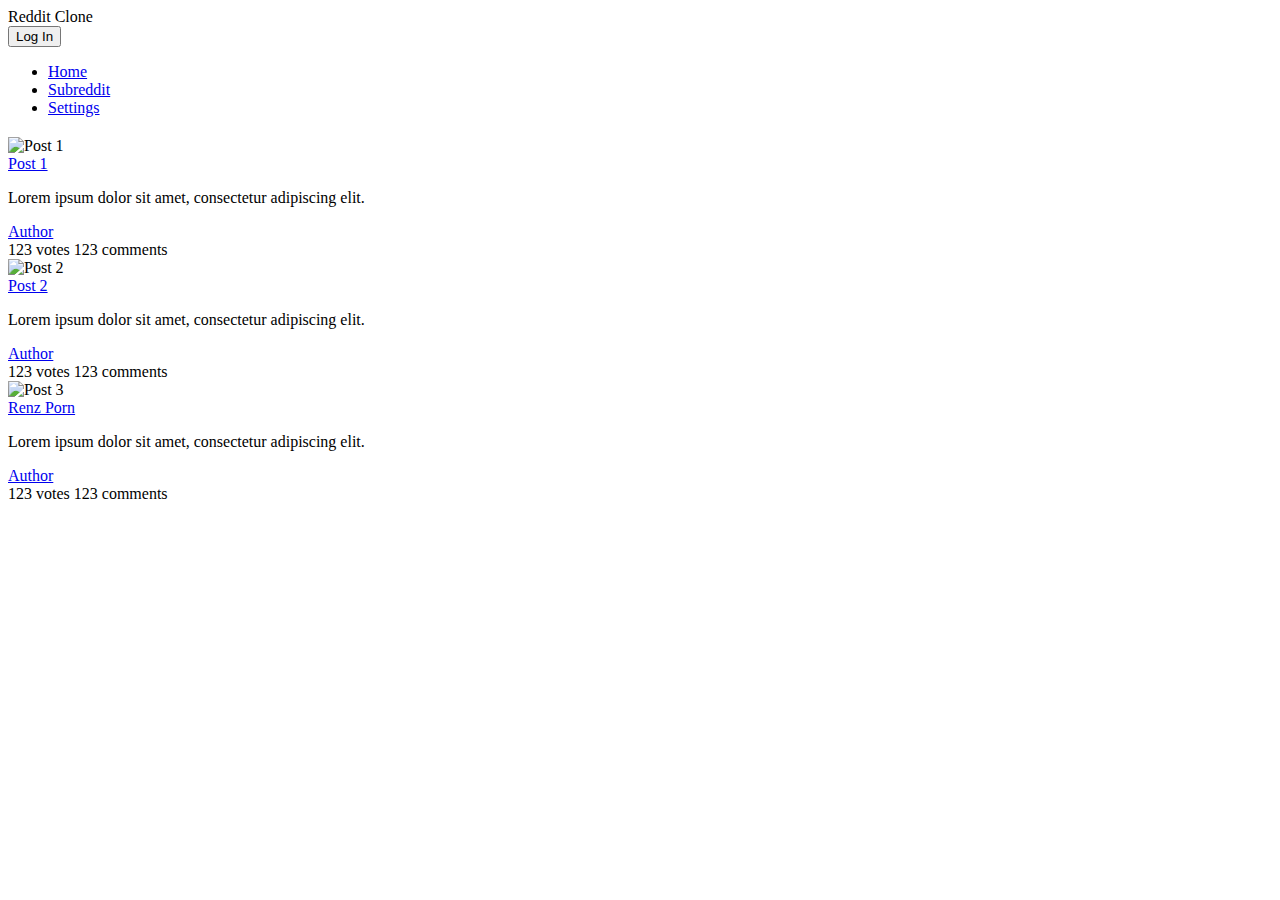
==== index.html @ 69d4dbc5 "paul" ====
<!DOCTYPE html>
<html lang="en">

<head>
    <meta charset="UTF-8">
    <meta name="viewport" content="width=device-width, initial-scale=1.0">
    <title>Reddit Clone</title>
    <link rel="stylesheet" href="css/index.css">
</head>

<body>
    <header class="navbar">
        <div class="nav-title">Reddit Clone</div>
        <div class="nav-actions">
            <a href="login.html"> 
                <button class="login-button">Log In</button>
            </a>
        </div>
    </header>
    <div class="layout">
        <aside class="sidebar">
            <nav>
                <ul>
                    <li><a href="index.html" class="link">Home</a></li>
                    <li><a href="subreddit.html" class="link">Subreddit</a></li>
                    <li><a href="#" class="link">Settings</a></li>
                </ul>
            </nav>
        </aside>

        <main class="main-content">
            <div class="container">
                <div class="trending-posts">
                    <h2 class="heading"> </h2>
                    <div class="post-list">
                        <div class="post-item">
                            <img src="https://via.placeholder.com/100" alt="Post 1" class="post-image">
                            <div class="post-info">
                                <a href="#" class="title">Post 1</a>
                                <p class="content">Lorem ipsum dolor sit amet, consectetur adipiscing elit.</p>
                                <a href="#" class="author">Author</a>
                                <div class="stats">
                                    <span class="votes">123 votes</span>
                                    <span class="comments">123 comments</span>
                                </div>
                            </div>
                        </div>
                        <div class="post-item">
                            <img src="https://via.placeholder.com/100" alt="Post 2" class="post-image">
                            <div class="post-info">
                                <a href="#" class="title">Post 2</a>
                                <p class="content">Lorem ipsum dolor sit amet, consectetur adipiscing elit.</p>
                                <a href="#" class="author">Author</a>
                                <div class="stats">
                                    <span class="votes">123 votes</span>
                                    <span class="comments">123 comments</span>
                                </div>
                            </div>
                        </div>
                        <div class="post-item">
                            <img src="https://via.placeholder.com/100" alt="Post 3" class="post-image">
                            <div class="post-info">
                                <a href="#" class="title">Renz Porn</a>
                                <p class="content">Lorem ipsum dolor sit amet, consectetur adipiscing elit.</p>
                                <a href="#" class="author">Author</a>
                                <div class="stats">
                                    <span class="votes">123 votes</span>
                                    <span class="comments">123 comments </span>
                                </div>
                            </div>
                        </div>
                    </div>
                </div>
            </div>
        </main>
    </div>
    <footer>
        
    </footer>

    <script src="js/index.js"></script>
</body>

</html>
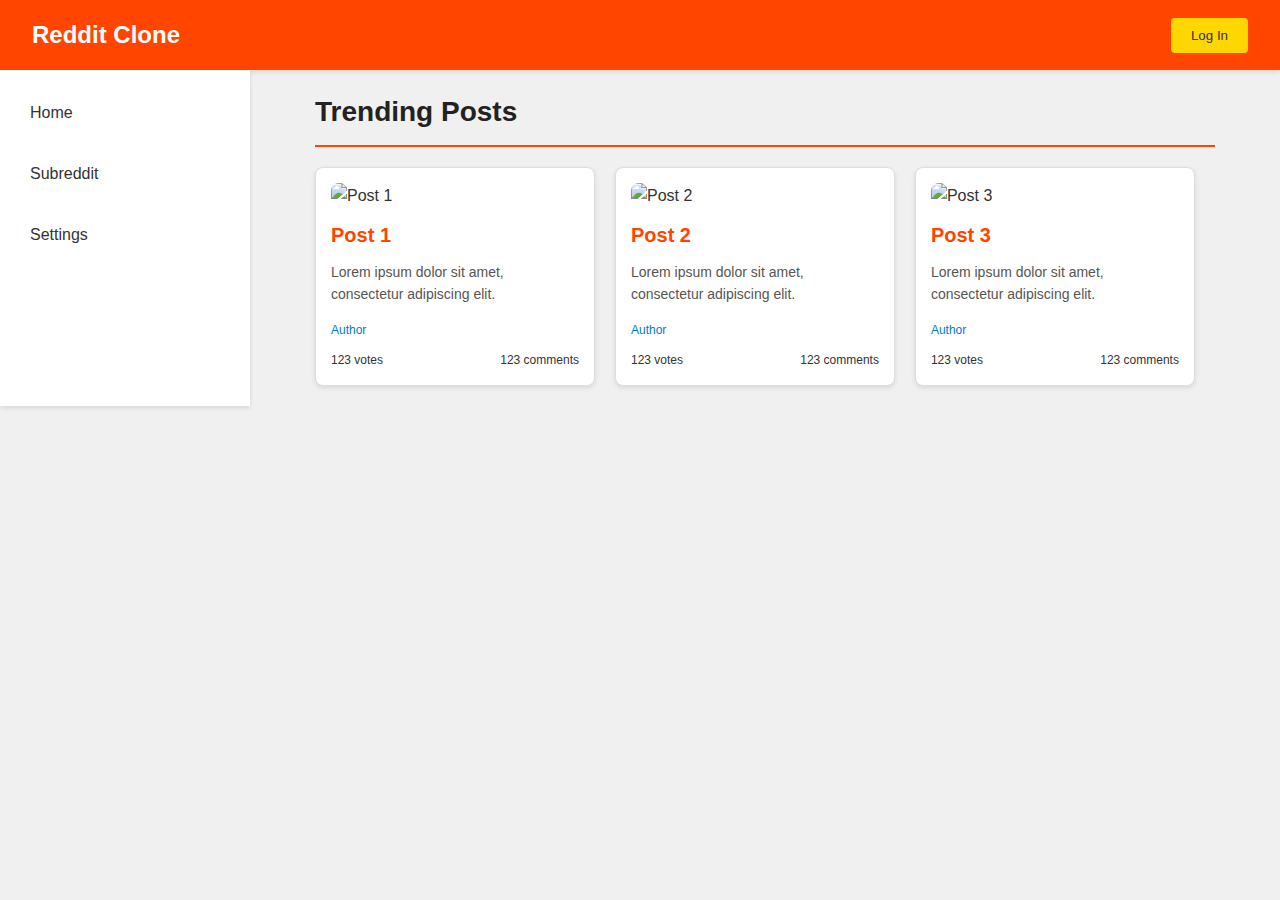
==== commit f19ddf12: "mervin" ====
--- a/index.html
+++ b/index.html
@@ -6,15 +6,49 @@
     <meta name="viewport" content="width=device-width, initial-scale=1.0">
     <title>Reddit Clone</title>
     <link rel="stylesheet" href="css/index.css">
+    <style>
+        /* Basic styles for the modal */
+        .modal {
+            display: none; /* Hidden by default */
+            position: fixed; /* Stay in place */
+            z-index: 1; /* Sit on top */
+            left: 0;
+            top: 0;
+            width: 100%; /* Full width */
+            height: 100%; /* Full height */
+            overflow: auto; /* Enable scroll if needed */
+            background-color: rgba(0, 0, 0, 0.5); /* Black w/ opacity */
+        }
+
+        .modal-content {
+            background-color: #fefefe;
+            margin: 15% auto; /* 15% from the top and centered */
+            padding: 20px;
+            border: 1px solid #888;
+            width: 80%; /* Could be more or less, depending on screen size */
+        }
+
+        .close {
+            color: #aaa;
+            float: right;
+            font-size: 28px;
+            font-weight: bold;
+        }
+
+        .close:hover,
+        .close:focus {
+            color: black;
+            text-decoration: none;
+            cursor: pointer;
+        }
+    </style>
 </head>
 
 <body>
     <header class="navbar">
         <div class="nav-title">Reddit Clone</div>
         <div class="nav-actions">
-            <a href="login.html"> 
-                <button class="login-button">Log In</button>
-            </a>
+            <button class="login-button" id="loginBtn">Log In</button>
         </div>
     </header>
     <div class="layout">
@@ -31,7 +65,7 @@
         <main class="main-content">
             <div class="container">
                 <div class="trending-posts">
-                    <h2 class="heading"> </h2>
+                    <h2 class="heading">Trending Posts</h2>
                     <div class="post-list">
                         <div class="post-item">
                             <img src="https://via.placeholder.com/100" alt="Post 1" class="post-image">
@@ -60,7 +94,7 @@
                         <div class="post-item">
                             <img src="https://via.placeholder.com/100" alt="Post 3" class="post-image">
                             <div class="post-info">
-                                <a href="#" class="title">Renz Porn</a>
+                                <a href="#" class="title">Post 3</a>
                                 <p class="content">Lorem ipsum dolor sit amet, consectetur adipiscing elit.</p>
                                 <a href="#" class="author">Author</a>
                                 <div class="stats">
@@ -75,10 +109,51 @@
         </main>
     </div>
     <footer>
-        
+     
     </footer>
 
-    <script src="js/index.js"></script>
+    <!-- The Modal -->
+    <div id="loginModal" class="modal">
+        <div class="modal-content">
+            <span class="close">&times;</span>
+            <h2>Login</h2>
+            <form>
+                <label for="username">Username:</label><br>
+                <input type="text" id="username" name="username" required><br><br>
+                <label for="password">Password:</label><br>
+                <input type="password" id="password" name="password" required><br><br>
+                <button type="submit">Submit</button>
+            </form>
+        </div>
+    </div>
+
+    <script>
+        // Get the modal
+        var modal = document.getElementById("loginModal");
+
+        // Get the button that opens the modal
+        var btn = document.getElementById("loginBtn");
+
+        // Get the <span> element that closes the modal
+        var span = document.getElementsByClassName("close")[0];
+
+        // When the user clicks the button, open the modal 
+        btn.onclick = function() {
+            modal.style.display = "block";
+        }
+
+        // When the user clicks on <span> (x), close the modal
+        span.onclick = function() {
+            modal.style.display = "none";
+        }
+
+        // When the user clicks anywhere outside of the modal, close it
+        window.onclick = function(event) {
+            if (event.target == modal) {
+                modal.style.display = "none";
+            }
+        }
+    </script>
 </body>
 
 </html>--- a/css/index.css
+++ b/css/index.css
@@ -0,0 +1,165 @@
+* {
+    box-sizing: border-box;
+    margin: 0;
+    padding: 0;
+}
+
+body {
+    font-family: 'Arial', sans-serif;
+    line-height: 1.6;
+    background-color: #f0f0f0;
+    color: #333;
+}
+
+header {
+    background-color: #ff4500; /* Reddit Orange */
+    color: #fff;
+    padding: 1em 2em;
+    display: flex;
+    justify-content: space-between;
+    align-items: center;
+    box-shadow: 0 2px 5px rgba(0, 0, 0, 0.1);
+}
+
+.nav-title {
+    font-size: 24px;
+    font-weight: bold;
+}
+
+.nav-actions {
+    display: flex;
+}
+
+.login-button {
+    background-color: #ffd700; /* Golden color */
+    color: #333;
+    border: none;
+    padding: 10px 20px;
+    cursor: pointer;
+    border-radius: 4px;
+    transition: background-color 0.3s;
+}
+
+.login-button:hover {
+    background-color: #e3c200; /* Darker shade on hover */
+}
+
+.layout {
+    display: flex;
+}
+
+.sidebar {
+    width: 250px;
+    background-color: #ffffff;
+    padding: 20px;
+    box-shadow: 0 2px 5px rgba(0, 0, 0, 0.1);
+}
+
+.sidebar nav ul {
+    list-style-type: none;
+    padding-left: 0;
+}
+
+.sidebar nav ul li {
+    margin-bottom: 15px;
+}
+
+.sidebar nav ul li a {
+    text-decoration: none;
+    color: #333;
+    padding: 10px;
+    display: block;
+    border-radius: 4px;
+    transition: background 0.3s;
+}
+
+.sidebar nav ul li a:hover {
+    background-color: #f0f0f0;
+}
+
+.main-content {
+    flex-grow: 1;
+    padding: 20px;
+}
+
+.container {
+    max-width: 900px;
+    margin: 0 auto;
+}
+
+.heading {
+    font-size: 28px;
+    font-weight: bold;
+    margin-bottom: 20px;
+    border-bottom: 2px solid #ff4500;
+    padding-bottom: 10px;
+    color: #222;
+}
+
+.post-list {
+    display: flex;
+    flex-wrap: wrap;
+    gap: 20px; /* Space between post items */
+}
+
+.post-item {
+    background-color: #fff;
+    padding: 15px;
+    border-radius: 8px;
+    border: 1px solid #ddd;
+    width: calc(33.33% - 20px); /* Responsive width */
+    box-shadow: 0 2px 5px rgba(0, 0, 0, 0.1);
+    transition: box-shadow 0.3s, transform 0.2s;
+}
+
+.post-item:hover {
+    box-shadow: 0 4px 20px rgba(0, 0, 0, 0.15);
+    transform: translateY(-3px);
+}
+
+.post-image {
+    width: 100%;
+    height: auto;
+    border-radius: 8px;
+}
+
+.post-info {
+    margin-top: 10px;
+}
+
+.title {
+    font-size: 20px;
+    font-weight: bold;
+    color: #ff4500;
+    text-decoration: none;
+}
+
+.content {
+    font-size: 14px;
+    color: #555;
+    margin: 10px 0;
+}
+
+.author {
+    display: inline-block;
+    font-size: 12px;
+    color: #0079d3; /* Author blue */
+    text-decoration: none;
+}
+
+.author:hover {
+    text-decoration: underline;
+}
+
+.stats {
+    display: flex;
+    justify-content: space-between;
+    margin-top: 10px;
+    font-size: 12px
+
+
+
+    
+
+
+    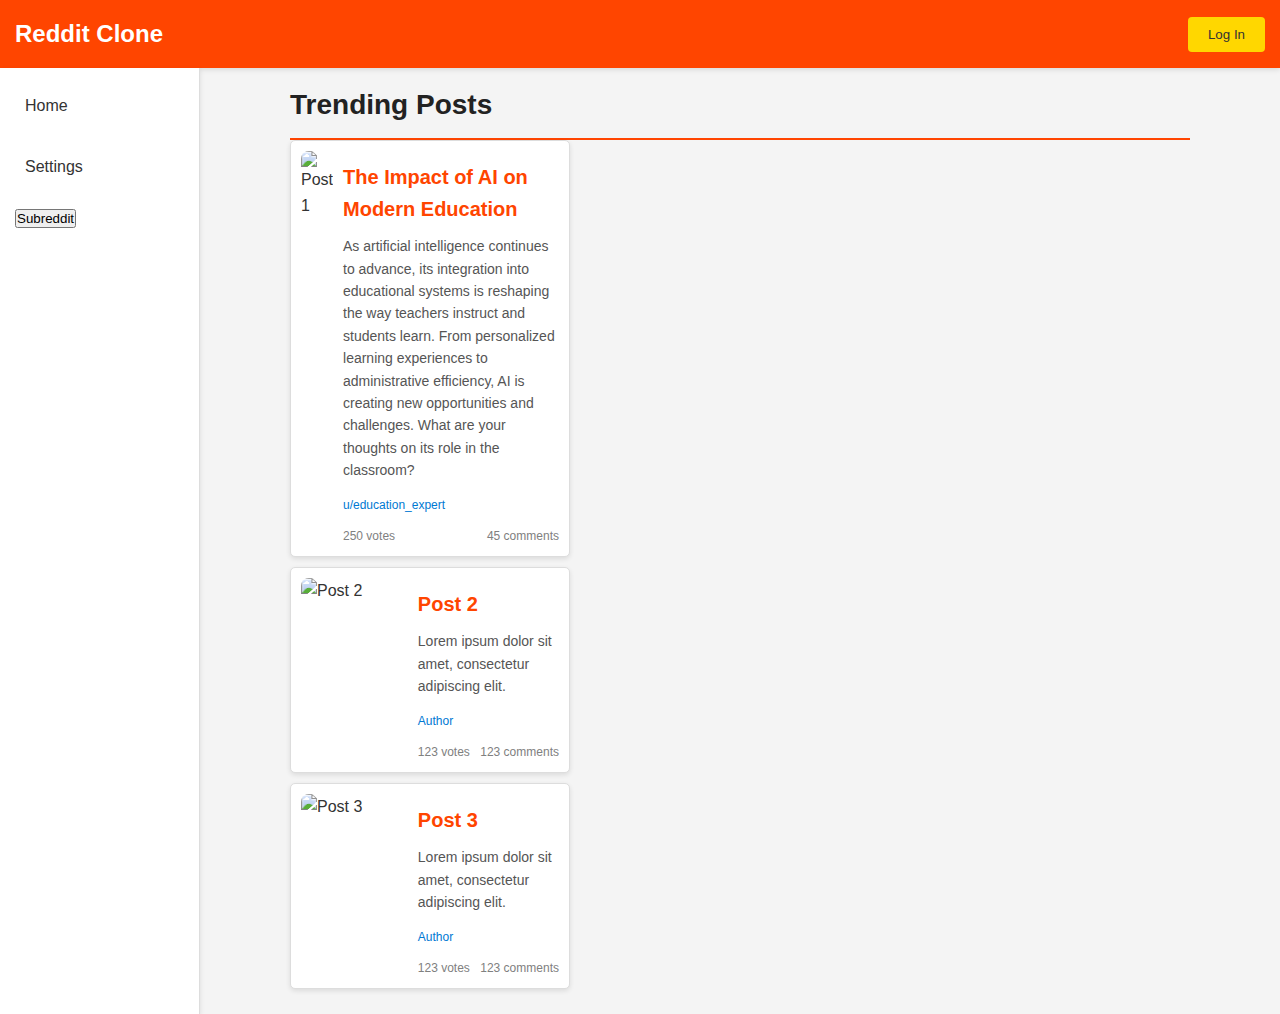
==== commit ec264b7d: "renz" ====
--- a/index.html
+++ b/index.html
@@ -41,9 +41,92 @@
             text-decoration: none;
             cursor: pointer;
         }
+
+        /* Dropdown menu styles */
+        .dropbar {
+            position: relative;
+            display: inline-block;
+        }
+
+        .dropbar-content {
+            display: none;
+            position: absolute;
+            background-color: #f9f9f9;
+            min-width: 160px;
+            box-shadow: 0px 8px 16px 0px rgba(0,0,0,0.2);
+            z-index: 2;
+        }
+
+        .dropbar:hover .dropbar-content {
+            display: block;
+        }
+
+        .dropbar-content a {
+            color: black;
+            padding: 12px 16px;
+            text-decoration: none;
+            display: block;
+        }
+
+        .dropbar-content a:hover {
+            background-color: #ddd;
+        }
+
+        /* Basic layout styles */
+        body {
+            font-family: Arial, sans-serif;
+            margin: 0;
+            padding: 0;
+            background-color: #f4f4f4;
+        }
+
+        .navbar {
+            background-color: #ff4500;
+            color: white;
+            padding: 15px;
+            text-align: center;
+        }
+
+        .layout {
+            display: flex;
+        }
+
+        .sidebar {
+            width: 200px;
+            background-color: #fff;
+            padding: 15px;
+            border-right: 1px solid #ddd;
+        }
+
+        .main-content {
+            flex: 1;
+            padding: 15px;
+        }
+
+        .post-item {
+            display: flex;
+            border: 1px solid #ddd;
+            border-radius: 5px;
+            margin-bottom: 10px;
+            padding: 10px;
+            background: white;
+        }
+
+        .post-image {
+            margin-right: 10px;
+        }
+
+        .heading {
+            margin: 0;
+            padding-bottom: 10px;
+        }
+
+        .stats {
+            font-size: 12px;
+            color: gray;
+        }
     </style>
 </head>
-
 <body>
     <header class="navbar">
         <div class="nav-title">Reddit Clone</div>
@@ -51,15 +134,26 @@
             <button class="login-button" id="loginBtn">Log In</button>
         </div>
     </header>
+
     <div class="layout">
         <aside class="sidebar">
             <nav>
                 <ul>
                     <li><a href="index.html" class="link">Home</a></li>
-                    <li><a href="subreddit.html" class="link">Subreddit</a></li>
+                    
                     <li><a href="#" class="link">Settings</a></li>
                 </ul>
             </nav>
+            <div class="dropbar">
+                <button>Subreddit</button> <!-- Changed from Categories to Subreddit -->
+                <div class="dropbar-content">
+                    <a href="subreddit1.html">r/askreddit</a>
+                    <a href="#">r/angryupvote</a>
+                    <a href="#">r/curseddocuments</a>
+                    <a href="#">r/damnthatsinteresting</a>
+                    <a href="#">r/goodsoup</a>
+                </div>
+            </div>
         </aside>
 
         <main class="main-content">
@@ -70,14 +164,15 @@
                         <div class="post-item">
                             <img src="https://via.placeholder.com/100" alt="Post 1" class="post-image">
                             <div class="post-info">
-                                <a href="#" class="title">Post 1</a>
-                                <p class="content">Lorem ipsum dolor sit amet, consectetur adipiscing elit.</p>
-                                <a href="#" class="author">Author</a>
+                                <a href="#" class="title">The Impact of AI on Modern Education</a>
+                                <p class="content">As artificial intelligence continues to advance, its integration into educational systems is reshaping the way teachers instruct and students learn. From personalized learning experiences to administrative efficiency, AI is creating new opportunities and challenges. What are your thoughts on its role in the classroom?</p>
+                                <a href="#" class="author">u/education_expert</a>
                                 <div class="stats">
-                                    <span class="votes">123 votes</span>
-                                    <span class="comments">123 comments</span>
+                                    <span class="votes">250 votes</span>
+                                    <span class="comments">45 comments</span>
                                 </div>
                             </div>
+                        </div>
                         </div>
                         <div class="post-item">
                             <img src="https://via.placeholder.com/100" alt="Post 2" class="post-image">
@@ -99,7 +194,7 @@
                                 <a href="#" class="author">Author</a>
                                 <div class="stats">
                                     <span class="votes">123 votes</span>
-                                    <span class="comments">123 comments </span>
+                                    <span class="comments">123 comments</span>
                                 </div>
                             </div>
                         </div>
@@ -108,9 +203,6 @@
             </div>
         </main>
     </div>
-    <footer>
-     
-    </footer>
 
     <!-- The Modal -->
     <div id="loginModal" class="modal">
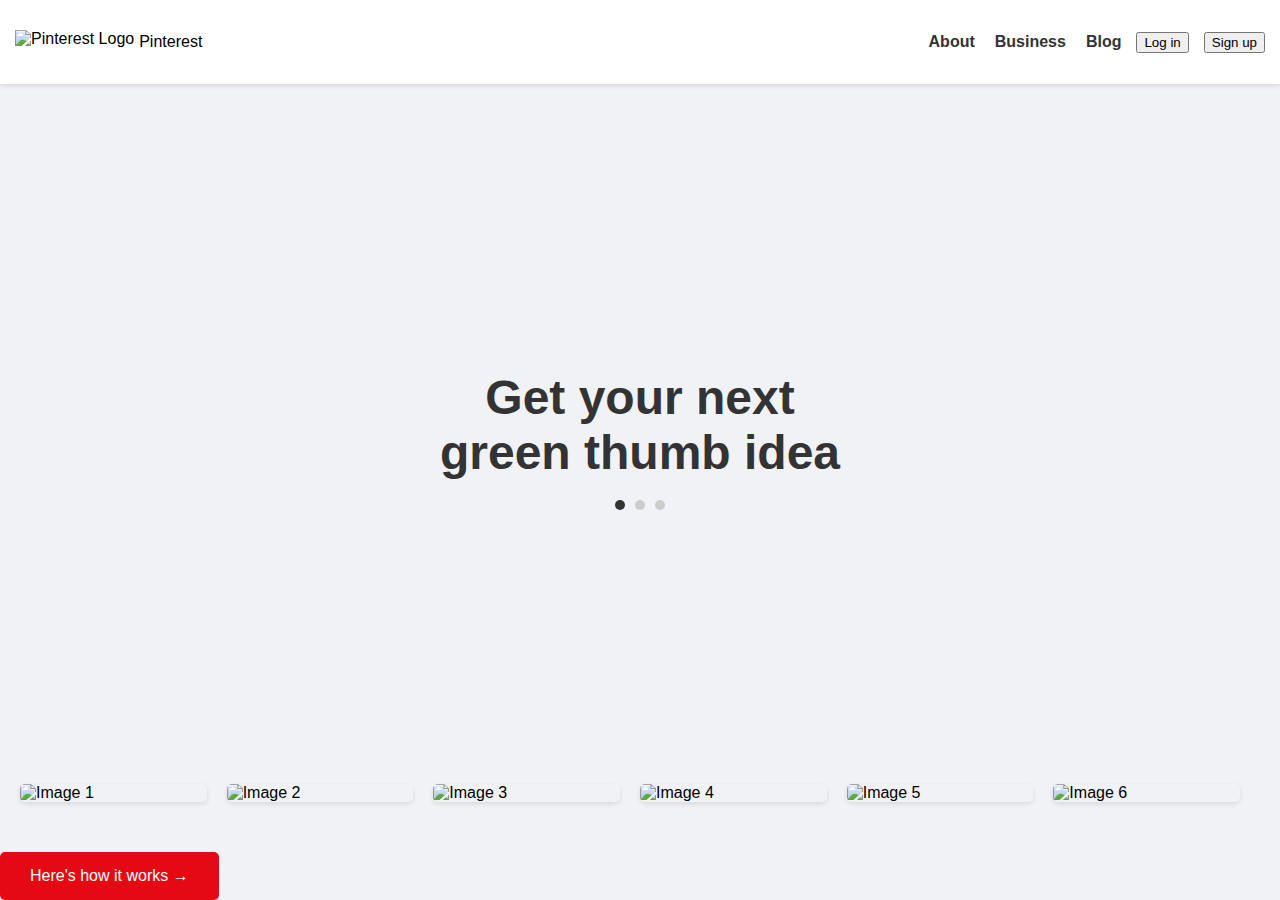
==== commit e946fd16: "new css for index" ====
--- a/index.html
+++ b/index.html
@@ -1,251 +1,55 @@
 <!DOCTYPE html>
 <html lang="en">
-
 <head>
     <meta charset="UTF-8">
     <meta name="viewport" content="width=device-width, initial-scale=1.0">
-    <title>Reddit Clone</title>
+    <title>Pinterest Clone</title>
     <link rel="stylesheet" href="css/index.css">
-    <style>
-        /* Basic styles for the modal */
-        .modal {
-            display: none; /* Hidden by default */
-            position: fixed; /* Stay in place */
-            z-index: 1; /* Sit on top */
-            left: 0;
-            top: 0;
-            width: 100%; /* Full width */
-            height: 100%; /* Full height */
-            overflow: auto; /* Enable scroll if needed */
-            background-color: rgba(0, 0, 0, 0.5); /* Black w/ opacity */
-        }
-
-        .modal-content {
-            background-color: #fefefe;
-            margin: 15% auto; /* 15% from the top and centered */
-            padding: 20px;
-            border: 1px solid #888;
-            width: 80%; /* Could be more or less, depending on screen size */
-        }
-
-        .close {
-            color: #aaa;
-            float: right;
-            font-size: 28px;
-            font-weight: bold;
-        }
-
-        .close:hover,
-        .close:focus {
-            color: black;
-            text-decoration: none;
-            cursor: pointer;
-        }
-
-        /* Dropdown menu styles */
-        .dropbar {
-            position: relative;
-            display: inline-block;
-        }
-
-        .dropbar-content {
-            display: none;
-            position: absolute;
-            background-color: #f9f9f9;
-            min-width: 160px;
-            box-shadow: 0px 8px 16px 0px rgba(0,0,0,0.2);
-            z-index: 2;
-        }
-
-        .dropbar:hover .dropbar-content {
-            display: block;
-        }
-
-        .dropbar-content a {
-            color: black;
-            padding: 12px 16px;
-            text-decoration: none;
-            display: block;
-        }
-
-        .dropbar-content a:hover {
-            background-color: #ddd;
-        }
-
-        /* Basic layout styles */
-        body {
-            font-family: Arial, sans-serif;
-            margin: 0;
-            padding: 0;
-            background-color: #f4f4f4;
-        }
-
-        .navbar {
-            background-color: #ff4500;
-            color: white;
-            padding: 15px;
-            text-align: center;
-        }
-
-        .layout {
-            display: flex;
-        }
-
-        .sidebar {
-            width: 200px;
-            background-color: #fff;
-            padding: 15px;
-            border-right: 1px solid #ddd;
-        }
-
-        .main-content {
-            flex: 1;
-            padding: 15px;
-        }
-
-        .post-item {
-            display: flex;
-            border: 1px solid #ddd;
-            border-radius: 5px;
-            margin-bottom: 10px;
-            padding: 10px;
-            background: white;
-        }
-
-        .post-image {
-            margin-right: 10px;
-        }
-
-        .heading {
-            margin: 0;
-            padding-bottom: 10px;
-        }
-
-        .stats {
-            font-size: 12px;
-            color: gray;
-        }
-    </style>
 </head>
 <body>
-    <header class="navbar">
-        <div class="nav-title">Reddit Clone</div>
-        <div class="nav-actions">
-            <button class="login-button" id="loginBtn">Log In</button>
+
+    <header>
+        <div class="logo">
+            <img src="logo.png" alt="Pinterest Logo"> 
+            <span>Pinterest</span>
         </div>
+        <nav>
+          
+            <div class="right-nav">
+                <ul>
+                    <li><a href="#">About</a></li>
+                    <li><a href="#">Business</a></li>
+                    <li><a href="#">Blog</a></li>
+                </ul>
+                <button>Log in</button>
+                <button>Sign up</button>
+            </div>
+        </nav>
     </header>
 
-    <div class="layout">
-        <aside class="sidebar">
-            <nav>
-                <ul>
-                    <li><a href="index.html" class="link">Home</a></li>
-                    
-                    <li><a href="#" class="link">Settings</a></li>
-                </ul>
-            </nav>
-            <div class="dropbar">
-                <button>Subreddit</button> <!-- Changed from Categories to Subreddit -->
-                <div class="dropbar-content">
-                    <a href="subreddit1.html">r/askreddit</a>
-                    <a href="#">r/angryupvote</a>
-                    <a href="#">r/curseddocuments</a>
-                    <a href="#">r/damnthatsinteresting</a>
-                    <a href="#">r/goodsoup</a>
-                </div>
+    <div class="hero">
+        <div class="hero-content">
+            <h1>Get your next <br> green thumb idea</h1>
+            <div class="dots">
+                <span class="dot active"></span>
+                <span class="dot"></span>
+                <span class="dot"></span>
             </div>
-        </aside>
-
-        <main class="main-content">
-            <div class="container">
-                <div class="trending-posts">
-                    <h2 class="heading">Trending Posts</h2>
-                    <div class="post-list">
-                        <div class="post-item">
-                            <img src="https://via.placeholder.com/100" alt="Post 1" class="post-image">
-                            <div class="post-info">
-                                <a href="#" class="title">The Impact of AI on Modern Education</a>
-                                <p class="content">As artificial intelligence continues to advance, its integration into educational systems is reshaping the way teachers instruct and students learn. From personalized learning experiences to administrative efficiency, AI is creating new opportunities and challenges. What are your thoughts on its role in the classroom?</p>
-                                <a href="#" class="author">u/education_expert</a>
-                                <div class="stats">
-                                    <span class="votes">250 votes</span>
-                                    <span class="comments">45 comments</span>
-                                </div>
-                            </div>
-                        </div>
-                        </div>
-                        <div class="post-item">
-                            <img src="https://via.placeholder.com/100" alt="Post 2" class="post-image">
-                            <div class="post-info">
-                                <a href="#" class="title">Post 2</a>
-                                <p class="content">Lorem ipsum dolor sit amet, consectetur adipiscing elit.</p>
-                                <a href="#" class="author">Author</a>
-                                <div class="stats">
-                                    <span class="votes">123 votes</span>
-                                    <span class="comments">123 comments</span>
-                                </div>
-                            </div>
-                        </div>
-                        <div class="post-item">
-                            <img src="https://via.placeholder.com/100" alt="Post 3" class="post-image">
-                            <div class="post-info">
-                                <a href="#" class="title">Post 3</a>
-                                <p class="content">Lorem ipsum dolor sit amet, consectetur adipiscing elit.</p>
-                                <a href="#" class="author">Author</a>
-                                <div class="stats">
-                                    <span class="votes">123 votes</span>
-                                    <span class="comments">123 comments</span>
-                                </div>
-                            </div>
-                        </div>
-                    </div>
-                </div>
-            </div>
-        </main>
-    </div>
-
-    <!-- The Modal -->
-    <div id="loginModal" class="modal">
-        <div class="modal-content">
-            <span class="close">&times;</span>
-            <h2>Login</h2>
-            <form>
-                <label for="username">Username:</label><br>
-                <input type="text" id="username" name="username" required><br><br>
-                <label for="password">Password:</label><br>
-                <input type="password" id="password" name="password" required><br><br>
-                <button type="submit">Submit</button>
-            </form>
         </div>
     </div>
 
-    <script>
-        // Get the modal
-        var modal = document.getElementById("loginModal");
+    <div class="image-grid">
+        <img src="image1.jpg" alt="Image 1">
+        <img src="image2.jpg" alt="Image 2">
+        <img src="image3.jpg" alt="Image 3">
+        <img src="image4.jpg" alt="Image 4">
+        <img src="image5.jpg" alt="Image 5">
+        <img src="image6.jpg" alt="Image 6">
+    </div>
 
-        // Get the button that opens the modal
-        var btn = document.getElementById("loginBtn");
+    <div class="cta">
+        <a href="#" class="cta-button">Here's how it works &rarr;</a>
+    </div>
 
-        // Get the <span> element that closes the modal
-        var span = document.getElementsByClassName("close")[0];
-
-        // When the user clicks the button, open the modal 
-        btn.onclick = function() {
-            modal.style.display = "block";
-        }
-
-        // When the user clicks on <span> (x), close the modal
-        span.onclick = function() {
-            modal.style.display = "none";
-        }
-
-        // When the user clicks anywhere outside of the modal, close it
-        window.onclick = function(event) {
-            if (event.target == modal) {
-                modal.style.display = "none";
-            }
-        }
-    </script>
 </body>
-
 </html>--- a/css/index.css
+++ b/css/index.css
@@ -1,165 +1,129 @@
-* {
-    box-sizing: border-box;
+body {
+    font-family: sans-serif;
     margin: 0;
-    padding: 0;
-}
-
-body {
-    font-family: 'Arial', sans-serif;
-    line-height: 1.6;
-    background-color: #f0f0f0;
-    color: #333;
+    display: flex;
+    flex-direction: column;
+    min-height: 100vh;
+    background-color: #f0f2f5; /* Light gray background */
 }
 
 header {
-    background-color: #ff4500; /* Reddit Orange */
-    color: #fff;
-    padding: 1em 2em;
-    display: flex;
-    justify-content: space-between;
-    align-items: center;
-    box-shadow: 0 2px 5px rgba(0, 0, 0, 0.1);
+background-color: #fff;
+padding: 30px 15px; /* Add top padding here */
+display: flex;
+justify-content: space-between;
+align-items: center;
+box-shadow: 0 2px 5px rgba(0, 0, 0, 0.1); /* Subtle shadow */
 }
 
-.nav-title {
-    font-size: 24px;
-    font-weight: bold;
+.logo {
+    display: flex;
+    align-items: center;
 }
 
-.nav-actions {
+.logo img {
+    height: 24px;
+    margin-right: 5px;
+}
+
+nav ul {
+    list-style: none;
+    margin: 0;
+    padding: 0;
     display: flex;
 }
 
-.login-button {
-    background-color: #ffd700; /* Golden color */
-    color: #333;
-    border: none;
-    padding: 10px 20px;
-    cursor: pointer;
-    border-radius: 4px;
-    transition: background-color 0.3s;
+nav ul li {
+    margin-left: 20px;
 }
 
-.login-button:hover {
-    background-color: #e3c200; /* Darker shade on hover */
+nav ul li a {
+    text-decoration: none;
+    color: #333; /* Dark gray color */
+    font-weight: 500; /* Slightly bolder font */
 }
 
-.layout {
-    display: flex;
+
+nav .right-nav {
+display: flex;
+align-items: center;
+text-align: right; /* Align text to the right */
+margin-left: auto; 
+gap: 15px; 
 }
 
-.sidebar {
-    width: 250px;
-    background-color: #ffffff;
-    padding: 20px;
-    box-shadow: 0 2px 5px rgba(0, 0, 0, 0.1);
+nav .right-nav ul li a {
+font-weight: bold; /* Make the text bold */
 }
 
-.sidebar nav ul {
-    list-style-type: none;
-    padding-left: 0;
+.hero {
+    flex-grow: 1;
+    display: flex;
+    justify-content: center;
+    align-items: center;
+    padding: 50px 0;
 }
 
-.sidebar nav ul li {
-    margin-bottom: 15px;
+.hero-content {
+    text-align: center;
+    max-width: 600px;
 }
 
-.sidebar nav ul li a {
-    text-decoration: none;
-    color: #333;
-    padding: 10px;
-    display: block;
-    border-radius: 4px;
-    transition: background 0.3s;
+.hero-content h1 {
+    font-size: 3rem;
+    margin-bottom: 20px;
+    color: #333; /* Dark gray text */
 }
 
-.sidebar nav ul li a:hover {
-    background-color: #f0f0f0;
+.hero-content p {
+    font-size: 1.2rem;
+    color: #666; /* Light gray text */
 }
 
-.main-content {
-    flex-grow: 1;
+.hero-content .dots {
+    display: flex;
+    justify-content: center;
+    margin-top: 20px;
+}
+
+.hero-content .dot {
+    width: 10px;
+    height: 10px;
+    border-radius: 50%;
+    background-color: #ccc;
+    margin: 0 5px;
+}
+
+.hero-content .dot.active {
+    background-color: #333;
+}
+
+.image-grid {
+    display: flex;
+    overflow-x: auto;
     padding: 20px;
 }
 
-.container {
-    max-width: 900px;
-    margin: 0 auto;
+.image-grid img {
+    width: 200px;
+    height: auto;
+    margin-right: 20px;
+    border-radius: 5px; /* Add border-radius for rounded images */
+    box-shadow: 0 2px 5px rgba(0, 0, 0, 0.1); /* Subtle shadow on images */
 }
 
-.heading {
-    font-size: 28px;
-    font-weight: bold;
-    margin-bottom: 20px;
-    border-bottom: 2px solid #ff4500;
-    padding-bottom: 10px;
-    color: #222;
+.cta-button {
+    background-color: #e50914; /* Pinterest red */
+    color: #fff;
+    padding: 15px 30px;
+    border-radius: 5px;
+    text-decoration: none;
+    display: inline-block;
+    margin-top: 30px;
+    text-align: center;
 }
 
-.post-list {
-    display: flex;
-    flex-wrap: wrap;
-    gap: 20px; /* Space between post items */
-}
-
-.post-item {
-    background-color: #fff;
-    padding: 15px;
-    border-radius: 8px;
-    border: 1px solid #ddd;
-    width: calc(33.33% - 20px); /* Responsive width */
-    box-shadow: 0 2px 5px rgba(0, 0, 0, 0.1);
-    transition: box-shadow 0.3s, transform 0.2s;
-}
-
-.post-item:hover {
-    box-shadow: 0 4px 20px rgba(0, 0, 0, 0.15);
-    transform: translateY(-3px);
-}
-
-.post-image {
-    width: 100%;
-    height: auto;
-    border-radius: 8px;
-}
-
-.post-info {
-    margin-top: 10px;
-}
-
-.title {
-    font-size: 20px;
-    font-weight: bold;
-    color: #ff4500;
-    text-decoration: none;
-}
-
-.content {
-    font-size: 14px;
-    color: #555;
-    margin: 10px 0;
-}
-
-.author {
-    display: inline-block;
-    font-size: 12px;
-    color: #0079d3; /* Author blue */
-    text-decoration: none;
-}
-
-.author:hover {
-    text-decoration: underline;
-}
-
-.stats {
-    display: flex;
-    justify-content: space-between;
-    margin-top: 10px;
-    font-size: 12px
-
-
-
-    
-
-
-    +/* Optional: Hover effect for buttons */
+button:hover {
+    background-color: #d30713; /* Slightly darker red on hover */
+}